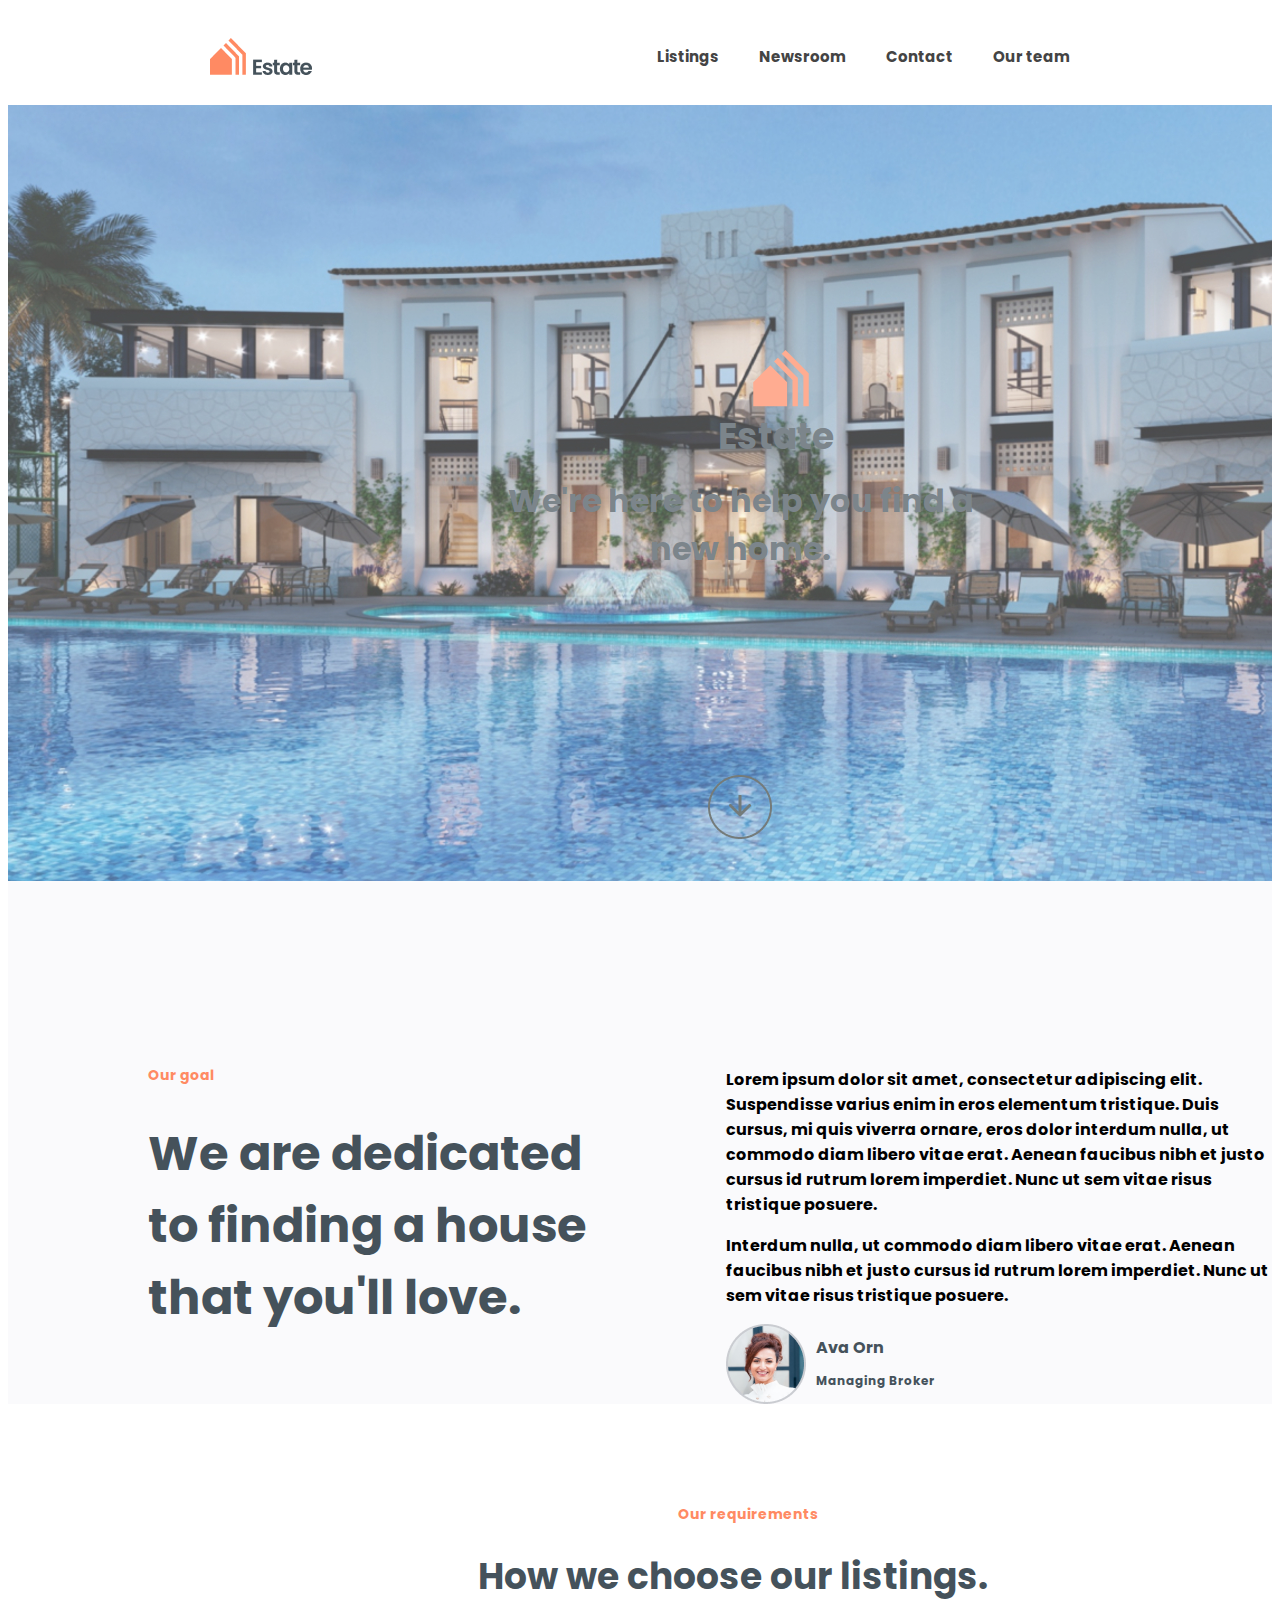
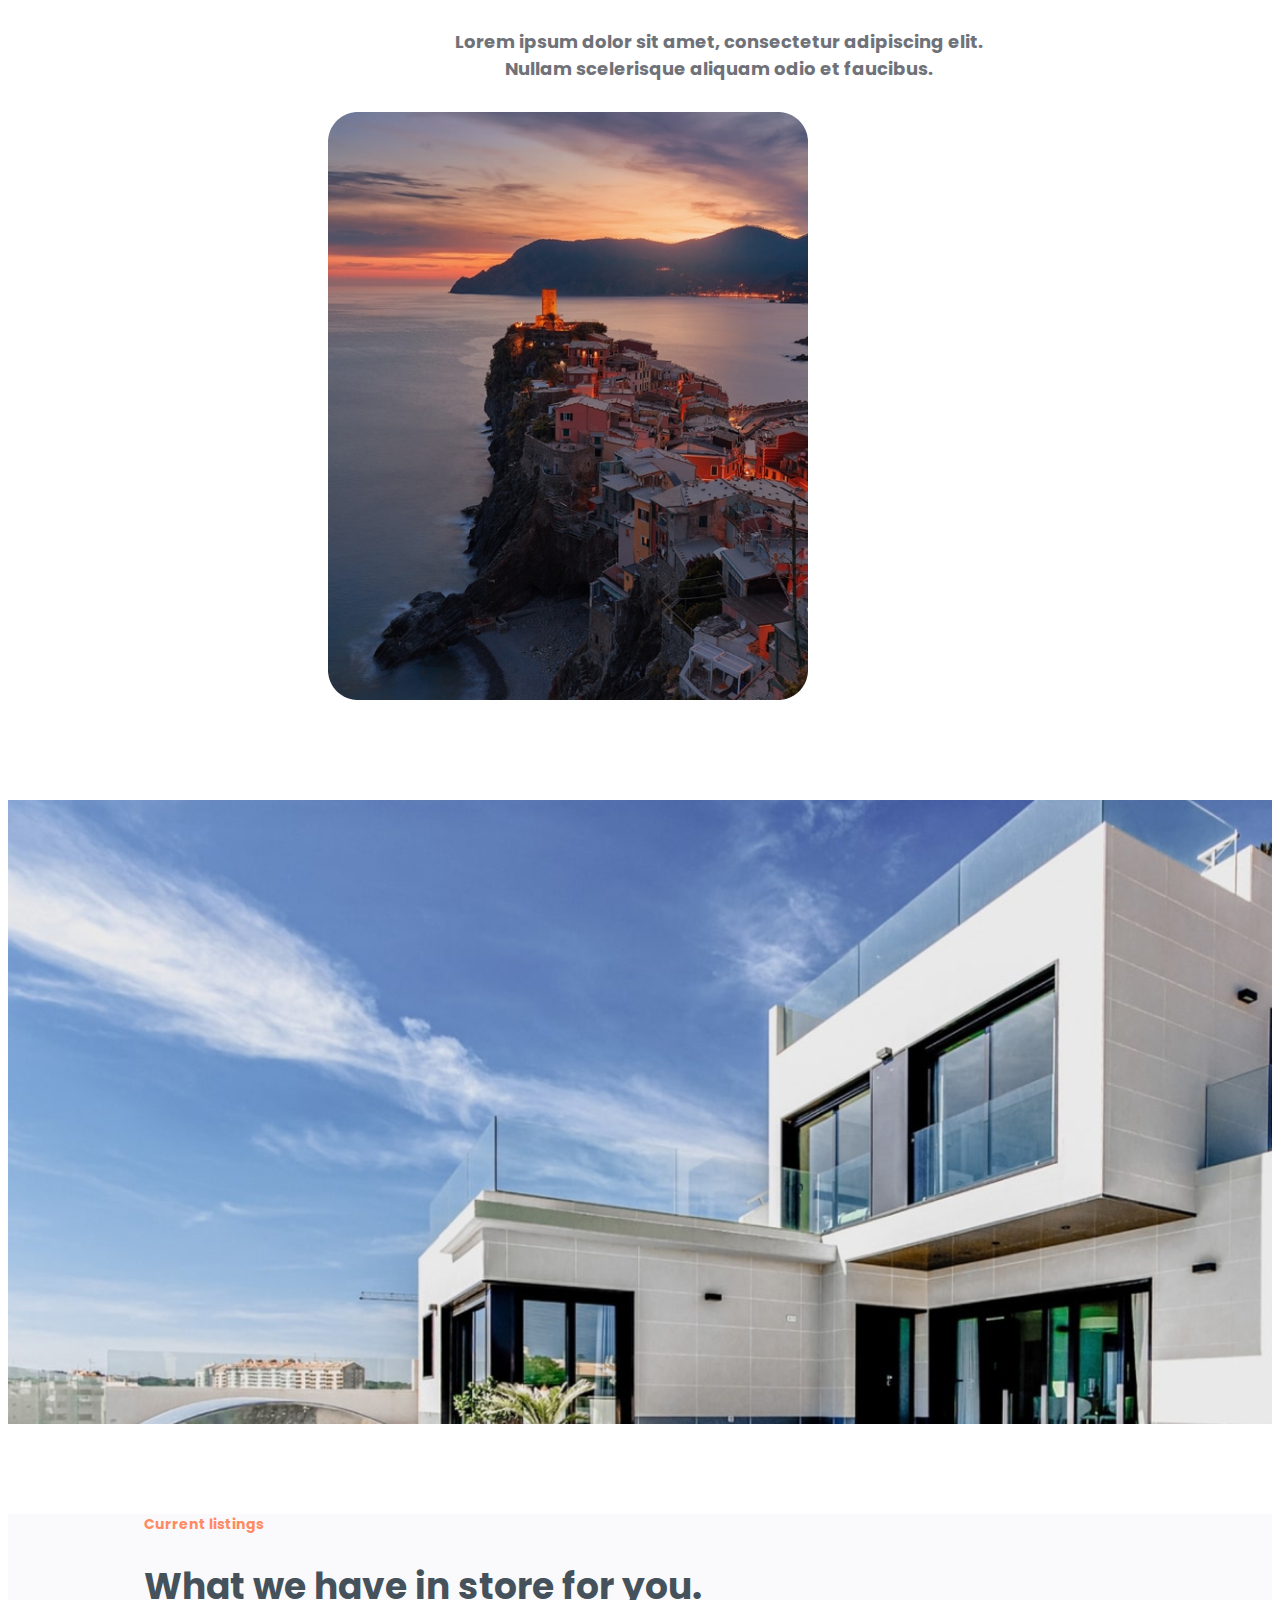
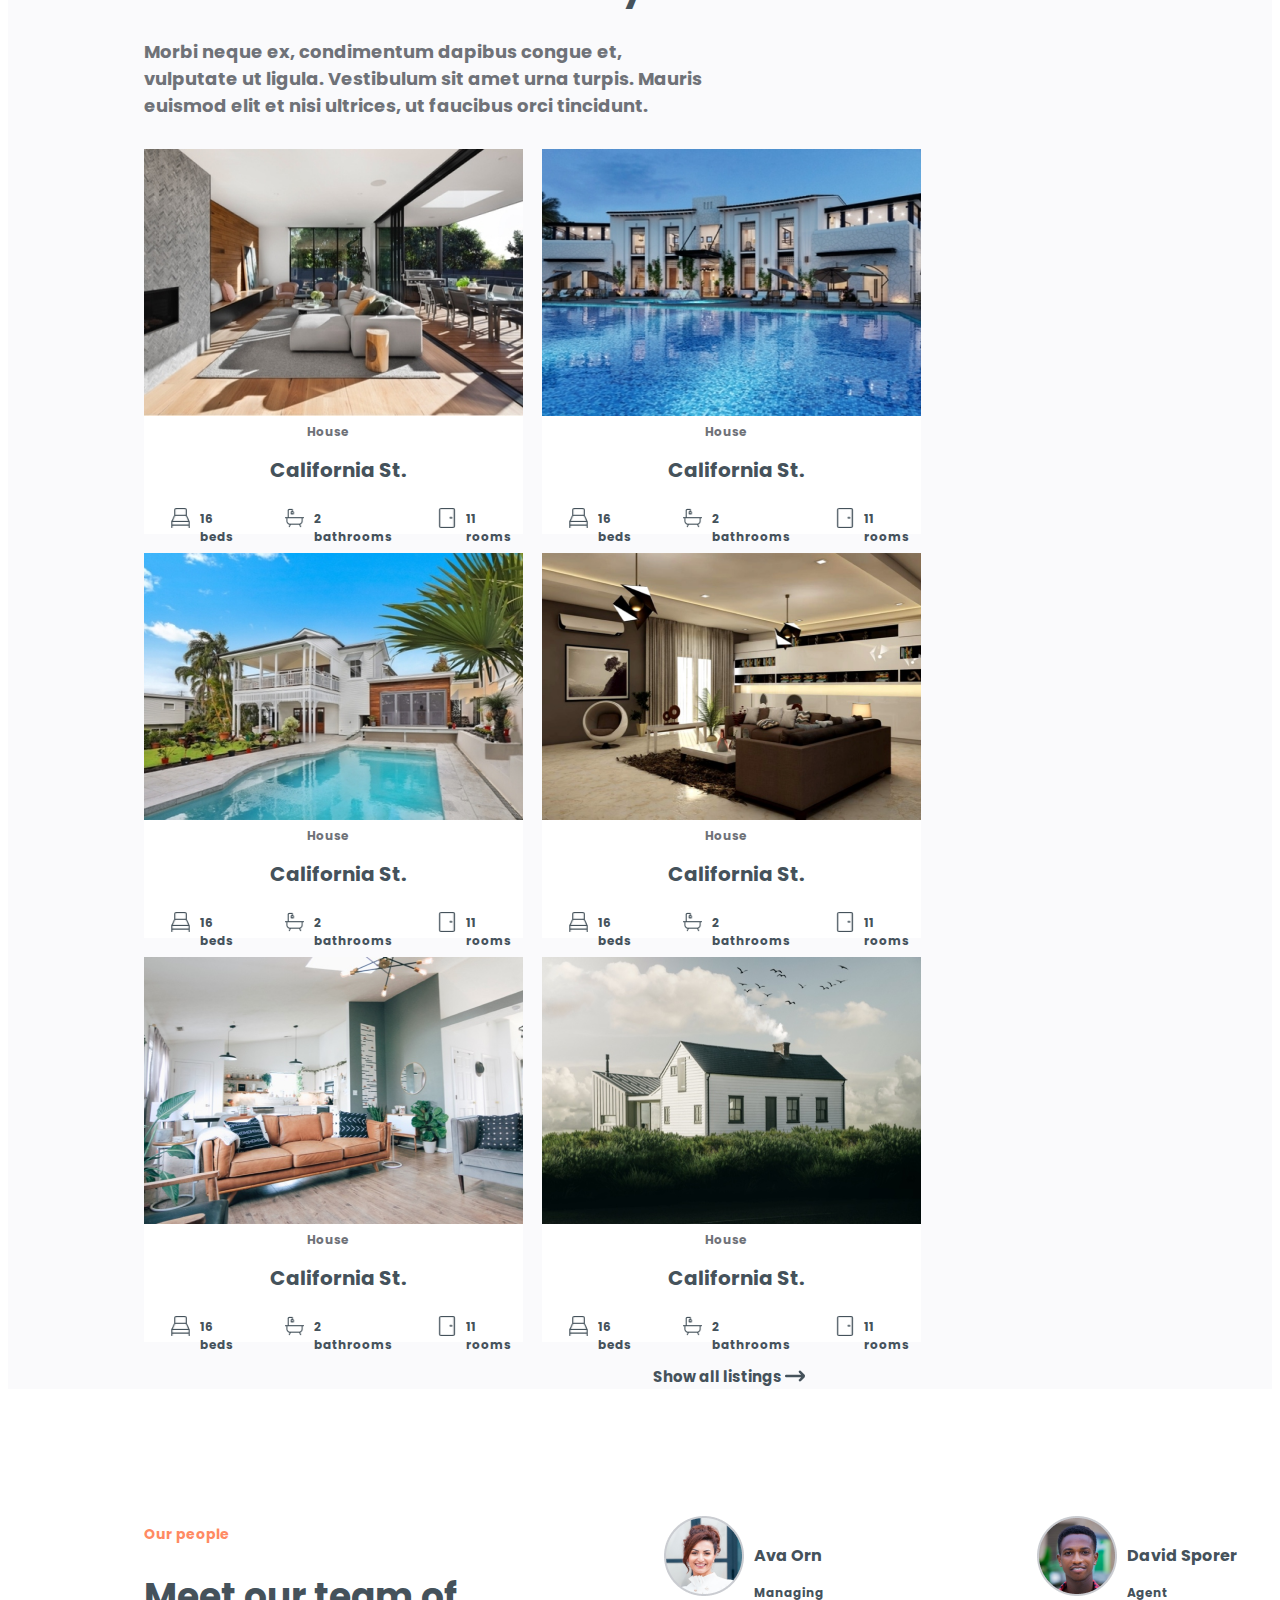
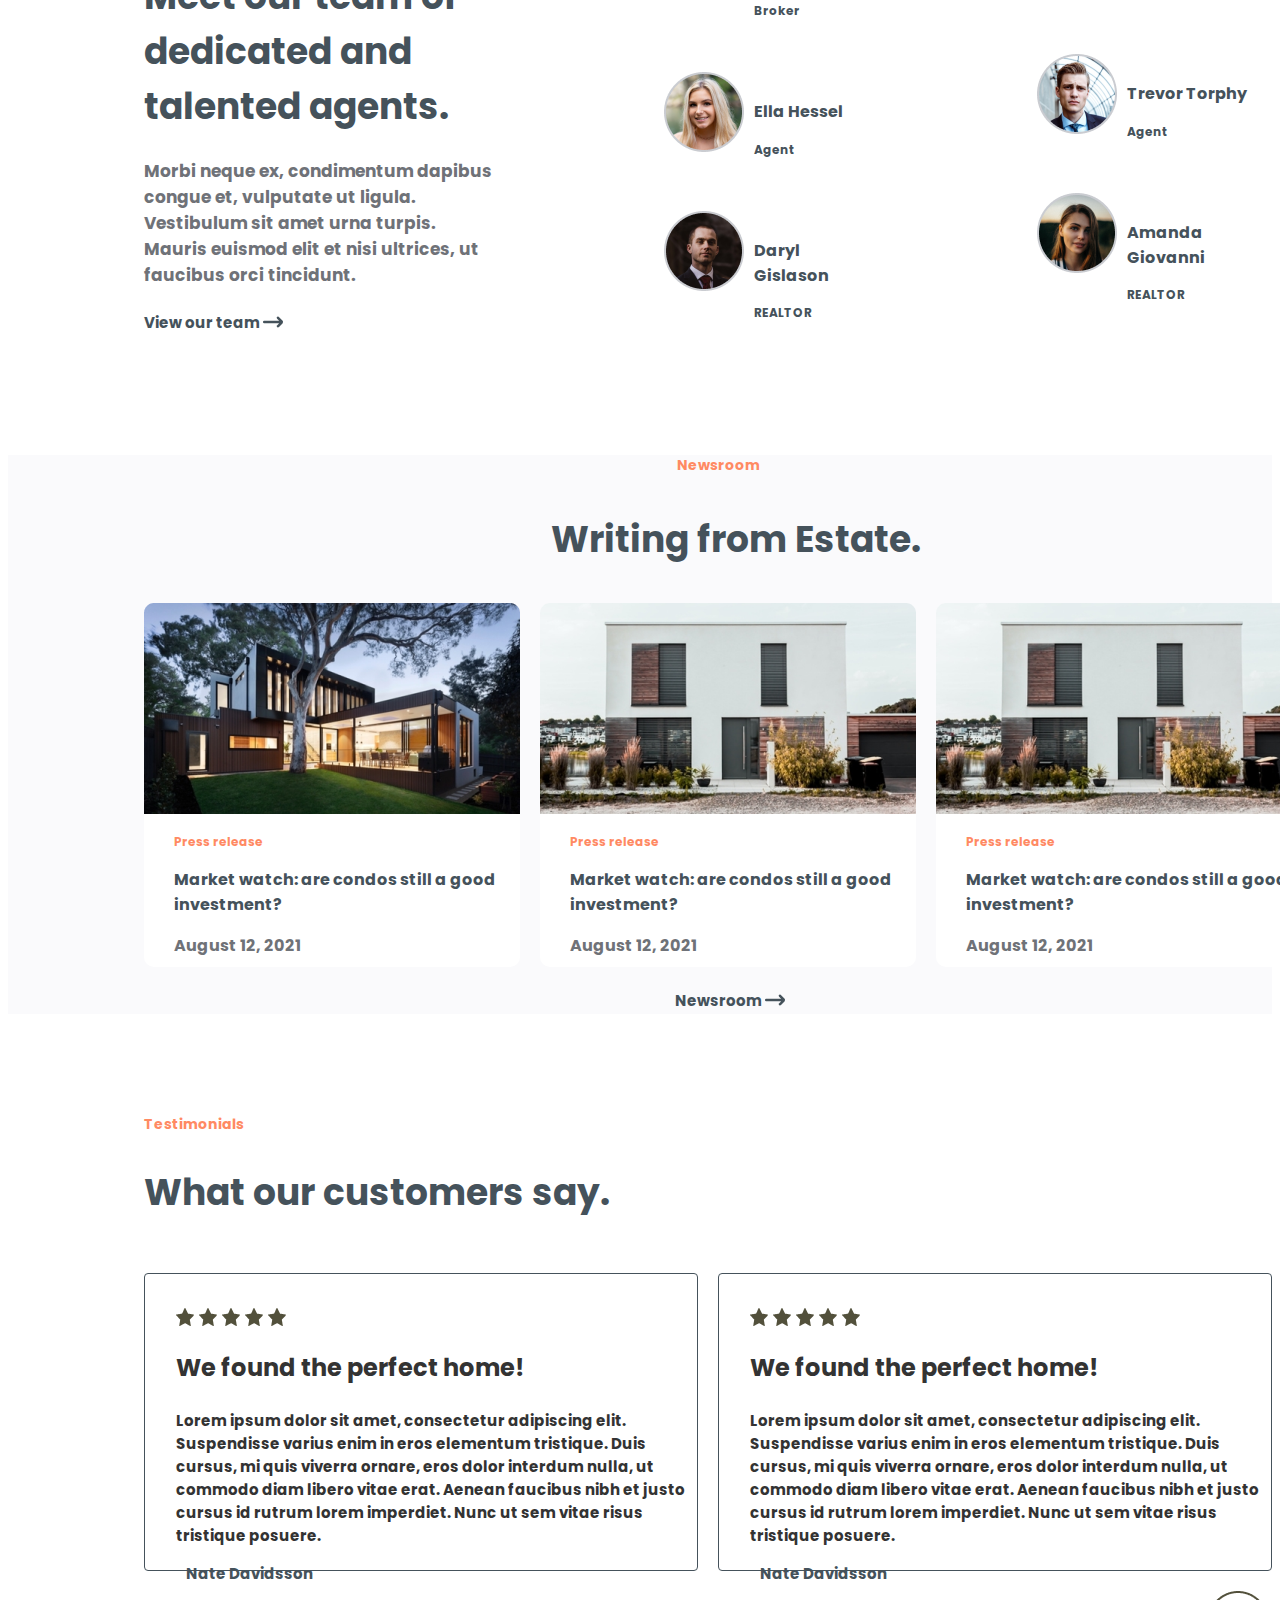
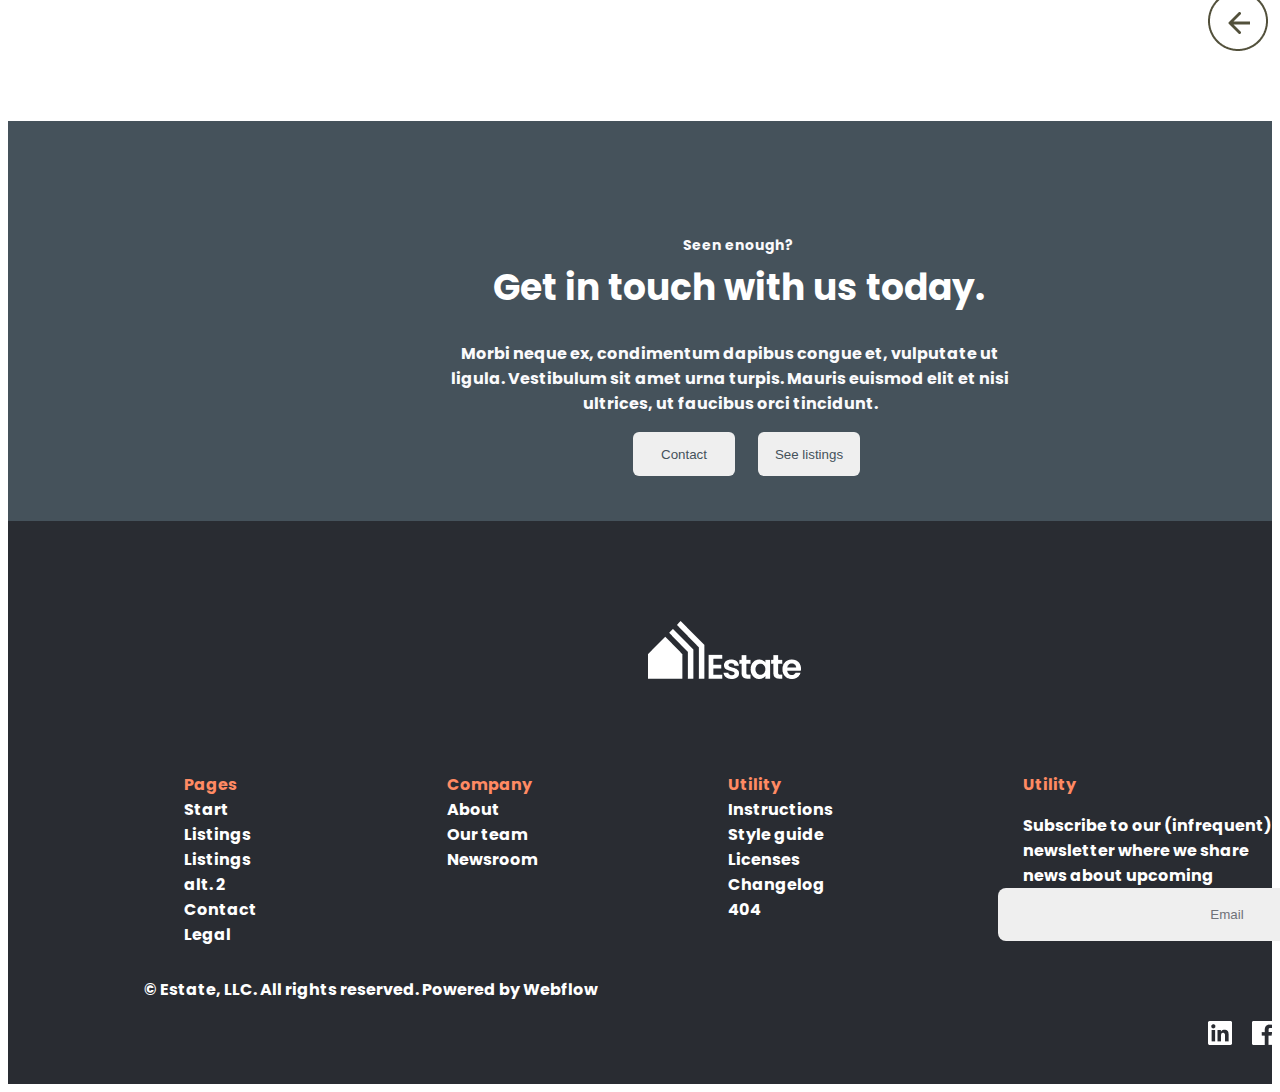
==== index.html @ 61a22b5e "two commit" ====
<!DOCTYPE html>
<html lang="en">
<head>
    <meta charset="UTF-8">
    <meta http-equiv="X-UA-Compatible" content="IE=edge">
    <meta name="viewport" content="width=device-width, initial-scale=1.0">
    <title>Document</title>
    <link rel="stylesheet" href="./style.css">
</head>
<body>
    <header class="header">
        <img src="./images/IMAGE (15).png" alt="" class="logo">
        <ul class="header__items">
            <li class="header__items_list"> <a href="#">Listings</a></li>
            <li class="header__items_list"> <a href="#">Newsroom</a></li>
            <li class="header__items_list"> <a href="#">Contact</a>
            <div class="drop">
                <ul>
                    <li> <a href="#">qalampir.uz</a></li>
                    <li> <a href="#">daryo.uz</a></li>
                    <li> <a href="#">kun.uz</a> </li>
                </ul>
            </div>
            </li>
            <li class="header__items_list"> <a href="#">Our team</a></li>
            
        </ul>

    </header>
    <nav class="nav">
        <img src="./images/Combined-Shape (16).png" alt="" class="nav__logo">
        <h1 class="nav__write">Estate</h1>
        <p class="nav__text">We're here to help you find a new home.</p>
        <div class="nav__rectangele">
            <img src="./images/Rectangle (6).png" alt="" class="recteng">
            <img src="./images/Arrow 3.png" alt="" class="arrow">
        </div>
    </nav>
    <section class="section">
        <div class="section__text">
            <div class="section__section__text_h1">
                <p>Our goal</p>
                <h1>We are dedicated to finding a house that you'll love.</h1>
            </div>
            <div class="section_section__section__text_paragrif">
                <p class="paragrif_one" >Lorem ipsum dolor sit amet, consectetur adipiscing elit. Suspendisse varius enim in eros elementum tristique. Duis cursus, mi quis viverra ornare, eros dolor interdum nulla, ut commodo diam libero vitae erat. Aenean faucibus nibh et justo cursus id rutrum lorem imperdiet. Nunc ut sem vitae risus tristique posuere.</p>

                <p class="paragrif_two">Interdum nulla, ut commodo diam libero vitae erat. Aenean faucibus nibh et justo cursus id rutrum lorem imperdiet. Nunc ut sem vitae risus tristique posuere.</p>
                <div class="section__text__image">
                    <img src="./images/IMAGE (16).png" alt="">
                    <div class="section__text__image_name">
                        <h1>Ava Orn</h1>
                        <p>Managing Broker</p>
                    </div>
                </div>
            </div>
        </div>
    </section>
    <div class="box">
        <p class="box__p_one">Our requirements</p>
        <h1 class="box__h1">How we choose our listings.</h1>
         <p class="box__p_two">Lorem ipsum dolor sit amet, consectetur adipiscing elit. Nullam scelerisque aliquam odio et faucibus.</p>
         <div class="box_images">
            <img src="./images/IMAGE (74).jpg" alt="">
            <div class="box__box__images_box">
                <div class="box__box__images__boxess">
                    <div class="boxes"><img src="./images/Combined-Shape (17).png" alt=""></div>
                  </div>
                  <div class="box__box__images_box"></div>
                  <div class="box__box__images_box"></div>
                  <div class="box__box__images_box"></div>

                
            </div>
         </div>
    </div>
    <div class="div"></div>
    <div class="div__section">
        <div class="div__section_text">
            <p class="text">Current listings</p>
        <h1>What we have in store for you.</h1>
        <p class="text_two" >Morbi neque ex, condimentum dapibus congue et, vulputate ut ligula. Vestibulum sit amet urna turpis. Mauris euismod elit et nisi ultrices, ut faucibus orci tincidunt.</p>
        
        </div>
        <div class="div__section_images">
          <div class="div__section__images_box">
            <img src="./images/IMAGE (17).png" alt="">
            <div class="div__section__images__box-p">House</div>
            <h1 class="div__section__images__box_h1">
                California St.
            </h1>
            <div class="div__section_shape">
                <img src="./images/Shape (4).png" alt="">
                <p> 16 beds</p>
                <img src="./images/Shape (5).png" alt="">
                <p> 2 bathrooms</p>
                <img src="./images/shape6.png" alt="">
                <p> 11 rooms </p>
            </div>
            <div class="div__section_shape">
                <img src="./images/Shape (4).png" alt="">
                <p> 16 beds</p>
                <img src="./images/Shape (5).png" alt="">
                <p> 2 bathrooms</p>
                <img src="./images/shape6.png" alt="">
                <p> 11 rooms </p>
            </div>
          </div>
          <div class="div__section__images_box">
            <img src="./images/IMAGE (18).png" alt="">
            <div class="div__section__images__box-p">House</div>
            <h1 class="div__section__images__box_h1">
                California St.
            </h1>
            <div class="div__section_shape">
                <img src="./images/Shape (4).png" alt="">
                <p> 16 beds</p>
                <img src="./images/Shape (5).png" alt="">
                <p> 2 bathrooms</p>
                <img src="./images/shape6.png" alt="">
                <p> 11 rooms </p>
            </div>
          </div>
          <div class="div__section__images_box">
            <img src="./images/IMAGE (19).png" alt="">
            <div class="div__section__images__box-p">House</div>
            <h1 class="div__section__images__box_h1">
                California St.
            </h1>
            <div class="div__section_shape">
                <img src="./images/Shape (4).png" alt="">
                <p> 16 beds</p>
                <img src="./images/Shape (5).png" alt="">
                <p> 2 bathrooms</p>
                <img src="./images/shape6.png" alt="">
                <p> 11 rooms </p>
            </div>
          </div>
          <div class="div__section__images_box">
            <img src="./images/IMAGE (20).png" alt="">
            <div class="div__section__images__box-p">House</div>
            <h1 class="div__section__images__box_h1">
                California St.
            </h1>
            <div class="div__section_shape">
                <img src="./images/Shape (4).png" alt="">
                <p> 16 beds</p>
                <img src="./images/Shape (5).png" alt="">
                <p> 2 bathrooms</p>
                <img src="./images/shape6.png" alt="">
                <p> 11 rooms </p>
            </div>
          </div>
          <div class="div__section__images_box">
            <img src="./images/IMAGE (21).png" alt="">
            <div class="div__section__images__box-p">House</div>
            <h1 class="div__section__images__box_h1">
                California St.
            </h1>
            <div class="div__section_shape">
                <img src="./images/Shape (4).png" alt="">
                <p> 16 beds</p>
                <img src="./images/Shape (5).png" alt="">
                <p> 2 bathrooms</p>
                <img src="./images/shape6.png" alt="">
                <p> 11 rooms </p>
            </div>
          </div>
          <div class="div__section__images_box">
            <img src="./images/IMAGE (22).png" alt="">
            <div class="div__section__images__box-p">House</div>
            <h1 class="div__section__images__box_h1">
                California St.
            </h1>
            <div class="div__section_shape">
                <img src="./images/Shape (4).png" alt="">
                <p> 16 beds</p>
                <img src="./images/Shape (5).png" alt="">
                <p> 2 bathrooms</p>
                <img src="./images/shape6.png" alt="">
                <p> 11 rooms </p>
            </div>
          </div>

        </div>
        <h4 class="div__section_link" > <a href="#">Show all listings <img src="./images/Path (1).png" alt=""> </a></h4>

    </div>
    <div class="div__section_two">
        <div class="div__section__two_text">
            <p class="div__section__one_paragrif">Our people</p>
            <h1 class="div__section_h1">Meet our team of dedicated and talented agents.</h1>
            <p class="div__section__two_paragrif">Morbi neque ex, condimentum dapibus congue et, vulputate ut ligula. Vestibulum sit amet urna turpis. Mauris euismod elit et nisi ultrices, ut faucibus orci tincidunt.</p>
            <h3 class="div__section__two_link"><a href="#">View our team <img src="./images/Path (1).png" alt=""> </a></h3>
            
        </div>
        <div class="div__section__two_pictures">
            <div class="div__section__two__pictures_imgg">
                <img src="./images/IMAGE (23).png" alt="">
                <div class="div__section__two__pictures__img_text">
                    <h5>Ava Orn</h5>
                <p>Managing Broker</p>
                </div>
            </div>
            <div class="div__section__two__pictures_img">
                <img src="./images/IMAGE (24).png" alt="">
                <div class="div__section__two__pictures__img_text">
                    <h5>Ella Hessel</h5>
                <p>Agent</p>
                </div>
            </div>
            <div class="div__section__two__pictures_img">
                <img src="./images/IMAGE (25).png" alt="">
                <div class="div__section__two__pictures__img_text">
                    <h5>Daryl Gislason</h5>
                <p>REALTOR</p>
                </div>
            </div>
        </div>
        <div class="div__section__thre_pictures">
            <div class="div__section__two__pictures_imgg">
                <img src="./images/IMAGE (26).png" alt="">
                <div class="div__section__two__pictures__img_text">
                    <h5>David Sporer</h5>
                <p>Agent</p>
                </div>
            </div>
            <div class="div__section__two__pictures_img">
                <img src="./images/IMAGE (27).png" alt="">
                <div class="div__section__two__pictures__img_text">
                    <h5>Trevor Torphy</h5>
                <p>Agent</p>
                </div>
            </div>
            <div class="div__section__two__pictures_img">
                <img src="./images/IMAGE (28).png" alt="">
                <div class="div__section__two__pictures__img_text">
                    <h5>Amanda Giovanni</h5>
                <p>REALTOR</p>
                </div>
            </div>
        </div>
    </div>
<div class="div__section_thre">
    <p class="div__section__thre_p">
        Newsroom
    </p>
    <h3 class="div__section__thre_h3">
        Writing from Estate.
    </h3>
    <div class="div__section__thre_images">
        <div class="div__section__thre__images_box">
            <img src="./images/IMAGE (29).png" alt="">
            <p class="div__section__thre__images_p_one">Press release</p>
            <p class="div__section__thre__images_p_two">Market watch: are condos still a good investment?</p>
            <p class="div__section__thre__images_p_thre">August 12, 2021</p>
        </div>
        <div class="div__section__thre__images_box">
            <img src="./images/IMAGE (30).png" alt="">
            <p class="div__section__thre__images_p_one">Press release</p>
            <p class="div__section__thre__images_p_two">Market watch: are condos still a good investment?</p>
            <p class="div__section__thre__images_p_thre">August 12, 2021</p>
        </div>
        <div class="div__section__thre__images_box">
            <img src="./images/IMAGE (30).png" alt="">
            <p class="div__section__thre__images_p_one">Press release</p>
            <p class="div__section__thre__images_p_two">Market watch: are condos still a good investment?</p>
            <p class="div__section__thre__images_p_thre">August 12, 2021</p>
        </div>
        

    </div>
    <h3 class="div__section__thre_link" > <a href="#">Newsroom <img src="./images/Path (1).png" alt=""></a></h3>
</div>
<div class="div__section_four">
    <div class="div__section__four_text">
        <p>Testimonials</p>
        <h2>What our customers say.</h2>
    </div>
    <div class="div__section__four_boxes">
        <div class="div__section__four__boxes_one">
            <div class="div__section__four_path">
                <img src="./images/Path (3).png" alt="">
                <img src="./images/Path (3).png" alt="">
                <img src="./images/Path (3).png" alt="">
                <img src="./images/Path (3).png" alt="">
                <img src="./images/Path (3).png" alt="">
                

            </div>
            <h3 >We found the perfect home!</h3>
            <p class="paragriff">Lorem ipsum dolor sit amet, consectetur adipiscing elit. Suspendisse varius enim in eros elementum tristique. Duis cursus, mi quis viverra ornare, eros dolor interdum nulla, ut commodo diam libero vitae erat. Aenean faucibus nibh et justo cursus id rutrum lorem imperdiet. Nunc ut sem vitae risus tristique posuere.</p>
            <p class="paragriff_two">Nate Davidsson</p>
        </div>
        <div class="div__section__four__boxes_two">
            <div class="div__section__four_path">
                <img src="./images/Path (3).png" alt="">
                <img src="./images/Path (3).png" alt="">
                <img src="./images/Path (3).png" alt="">
                <img src="./images/Path (3).png" alt="">
                <img src="./images/Path (3).png" alt="">
                

            </div>
            <h3 >We found the perfect home!</h3>
            <p class="paragriff">Lorem ipsum dolor sit amet, consectetur adipiscing elit. Suspendisse varius enim in eros elementum tristique. Duis cursus, mi quis viverra ornare, eros dolor interdum nulla, ut commodo diam libero vitae erat. Aenean faucibus nibh et justo cursus id rutrum lorem imperdiet. Nunc ut sem vitae risus tristique posuere.</p>
            <p class="paragriff_two">Nate Davidsson</p>
        </div>
        </div>
    </div>
    <div class="div__section__four_rectangale">
        <img class="one" src="./images/Rectangle (11).png" alt="">
        <img class="two"  src="./images/Arrow 2.png" alt="">
        <img class="thre" src="./images/Rectangle (11).png" alt="">
        <img src="./images/Arrow 1.png" alt="" class="four">
    </div>
</div>
<div class="div__section_five">
    <div class="div__section__five_text">
        <p class="div__section__five__text_p">Seen enough?</p>
        <h3 class="div__section__five__text_h3">Get in touch with us today.</h3>
        <p class="div__section__five__text_ptwo">Morbi neque ex, condimentum dapibus congue et, vulputate ut ligula. Vestibulum sit amet urna turpis. Mauris euismod elit et nisi ultrices, ut faucibus orci tincidunt.</p>
        <button class="div__section_five_one">Contact</button>
        <button class="div__section_five_two">See listings</button>
    </div>

</div>
<footer class="footer" >
    <div class="footer_logo">
        <img src="./images/Combined-Shape (19).png" alt="" class="footer__logo_one">
        <img src="./images/Combined-Shape (20).png" alt="" class="footer__logo_two">
    </div>
    <div class="footer__link">
        <ul class="footer__link_one">
            <li class="two"> <a href="#">Pages</a></li>
            <li><a href="#">Start</a></li>
            <li><a href="#">Listings</a></li>
            <li><a href="#">Listings alt. 2</a></li>
            <li><a href="#">Contact</a></li>
            <li><a href="#">Legal</a></li>
            
        </ul>
        <ul class="footer__link_one">
            <li class="two"> <a href="#">Company</a></li>
            <li><a href="#">About</a></li>
            <li><a href="#">Our team</a></li>
            <li><a href="#">Newsroom</a></li>
            
        </ul>
        <ul class="footer__link_one">
            <li class="two"> <a href="#">Utility</a></li>
            <li><a href="#">Instructions</a></li>
            <li><a href="#">Style guide</a></li>
            <li><a href="#">Licenses</a></li>
            <li><a href="#">Changelog</a></li>
            <li><a href="#">404</a></li>
            
        </ul>
        <ul class="footer__link_one">
            <li class="two"> <a href="#">Utility</a></li>
            <p>Subscribe to our (infrequent) newsletter where we share news about upcoming listings and projects.</p>

        </ul>
        
    </div>

    <p class="texts" >© Estate, LLC. All rights reserved. Powered by Webflow</p>
    <form>
        <button type="submit">Email</button>
    </form>
    <div class="footer_shape">
        <img src="./images/Shape (6).png" alt="">
        <img src="./images/Path (4).png" alt="">
        <img src="./images/Combined-Shape (22).png" alt="">
        <img src="./images/Path (5).png" alt="">
    </div>
</footer>
    
</body>
</html>
---- style.css ----
.header{
    background-color: #ffff;
    display: flex;
    justify-content: space-around;
    align-items: center;
    padding: 20px 50px;
    list-style: none;
}
@font-face {
    font-family: "poppins";
    src: url(./images/fonts/Poppins-Bold.ttf);
}
body{
    font-family: "poppins";
}
.header .header__logo{
    margin-left: 100px;
    color: #6E38F7;
    font-size: 24px;
}
.header .header__items{
    display: flex;
    gap: 40px;
    
    
}
.header .header__items .header__items_list{
    position: relative;
    list-style: none;
}
.header .header__items .header__items_list a{
    text-decoration: none;
    color: #444444;
    font-size: 15px;
}
.header .header__items .header__items_list a:hover {
   
    color: crimson;
}
.header .header__items .header__items_list .drop ul li{
    

    list-style: none;

}
.header .header__items .header__items_list .drop{
    background-color: black;
    position: absolute;
    padding: 25px 15px;
    transition: all 0.3s linear;
    display: none;
}
.header .header__items .header__items_list.header__items_list::hover  .header__items_list .drop{
    display: block;
}
.nav{
    position: relative;
    height: 776px;
    width: 100%;
    background-image: url(./images/61127627883dbb0802b613e3_Hero\ Background\ 1\ \(1\).jpg);
    color: #FAFAFC;
    opacity: 70%;
}
.nav__logo{
    position: absolute;
    top: 245px;
    left: 745px;
    color: #FF8A63;
}
.nav__write{
    position: absolute;
    top: 280px;
    left: 710px;
    color: #45525B;
    font-size: 36px; 
}
.nav__text{
    width: 525px;
    height: 90px;
    font-size: 32px;
    color: #45525B;
    text-align: center;
    position: absolute;
    top: 340px ;
    left: 470px;

}
.nav__rectangele{
    position: absolute;
    top: 670px;
    left: 700px;
}
.nav__rectangele .arrow{
    position: absolute;
    top: 20px;
    left: 20px;
  
 
}
.section{
    background-color: #FAFAFC;
}
.section .section__text{
    display: flex;
    gap: 100px;
}
.section .section__text .section__section__text_h1{
    width: 491px;
    height: 159px;
    margin-top: 170px ;
    margin-left: 140px ;
}
.section .section__text .section__section__text_h1 h1{
    font-size: 48px;
    color:#45525B;
}
.section .section__text .section__section__text_h1 p{
    color: #FF8A63;
    font-size: 14px;
    margin-top: ;
    margin-left: ;
}
.section .section__text .section_section__section__text_paragrif{
    width: 561px;
    margin-top: 170px;
}

.section__text__image{
    display: flex;
    gap: 10px;
}
.section__text__image img{
    width: 80px;
    height: 80px;
}
.section__text__image_name h1{
    font-size: 16px;
    color: #45525B;

}
.section__text__image_name p{
    color:#45525B;
    font-size: 12px;
}
.box{
    margin-top: 100px;
}
.box .box__p_one{
    margin-left: 670px;
    color: #FF8A63;
    font-size: 14px;
}
.box .box__h1{
    margin-left: 470px ;
    color: #45525B ;
    font-size: 36px;
}
.box .box__p_two{
    margin-left: 430px ;
    color:#6F7278 ;
    font-size: 18px;
    width: 561px ;
    text-align: center;
}
.box .box_images_box{
    display: flex;
    gap: 30px;

}
.box .box_images{
    display: flex;
    margin-top: 30px;
    margin-left: 320px;
}
.boxes img{
    width: 28ppx;
    height: 28px;
    
}
.boxes{
    margin: 70px;
    width: 48px;
    height: 48px;
    color:black;
}
.div{
    margin-top: 100px;
    width: 100%;
    background-image: url(./images/IMAGE\ \(76\)\ \(1\).jpg);
    height: 624px;
}
.div__section{
    margin-top: 90px;
    background-color: #FAFAFC;
}
.div__section_text{
    width: 574px;
    margin-left: 136px;
}
 .div__section_text .text{
    color:#FF8A63 ;
    font-size: 14px;
 }   
 .div__section_text h1{
    color: #45525B;
    font-size: 36px;
 }
 .div__section .text_two{
    color: #6F7278;
    font-size: 18px;
 }
 .div__section__images_box{
    width:379px;
    height: 385px;
    background-color: #ffff;
 }
 .div__section_images{
    margin-top: 30px;
    margin-left: 136px;
    display: flex;
    gap: 19px;
    flex-wrap: wrap;
 }
 .div__section__images__box-p{
    margin-left: 163px;
    font-size: 12px;
    color: #6F7278;
 }
 .div__section__images__box_h1{
    font-size: 20px;
    color: #45525B;
    margin-left: 126px;
 }
 .div__section_shape{
    gap: 10px;
    display: flex;
    color: #45525B;
    font-size: 12px;
 }
 .div__section_shape img{
    margin-left: 27px;
    margin-top: 10px;
    width: 19px;
    height: 20px;
 }
 .div__section_link a{
    margin-top: 26px ;
    margin-left: 645px ;
    font-size: 15px;
    text-decoration: none;
    color: #45525B;
 }
 .div__section__two_text{
    width: 368px;
    margin-top: 100px;
    margin-left: 136px;
 }
 .div__section__one_paragrif{
    font-size: 14px;
    color: #FF8A63;
 }
 .div__section_h1{
    font-size: 36px;
    color: #45525B;
 }
 .div__section__two_paragrif{
    font-size: 17px;
    color: #6F7278;
 }
 .div__section__two_link a{
    font-size: 15px ;
    color: #45525B;
    text-decoration: none;
 }
 .div__section_two{
    
    display: flex;
    gap: 170px;
 }
 .div__section__two__pictures_img{
    display: flex;
 }
 .div__section__two__pictures_imgg{
    margin-top: 106px;
    display: flex;

 }
 .div__section__two__pictures_imgg img{
    width: 80px;
    height: 80px;
 }
 .div__section__two__pictures_img img{
    width: 80px;
    height: 80px;
 }

 .div__section__two__pictures_img{
    margin-top: 40px;
 }
 .div__section__two__pictures__img_text h5{
    font-size: 16px ;
    color:#45525B ;

 }
 .div__section__two__pictures__img_text p{
    font-size: 12px ;
    color: #45525B;
    margin-top: -10px;
 }
 .div__section__two__pictures__img_text{
    margin-left: 10px;

 }
 .div__section_thre{
    background-color: #FAFAFC;
 }
 .div__section__thre_p{
    color: #FF8A63;
    font-size: 14px;
    margin-top: 100px ;
    margin-left: 669px ;
 }
 .div__section__thre_h3{
    font-size: 36px ;
    margin-left: 543px ;
    color: #45525B;
 }
 .div__section__thre_images{
    margin-left: 136px;
    display: flex;
    gap: 20px;
 }
 .div__section__thre__images_box{
    border-radius: 10px;
    width: 376px;
    height: 364px;
    background-color: #ffff;
 }
 .div__section__thre__images_p_one{
color: #FF8A63;
font-size: 12px;
margin-left: 30px ;
 }
 .div__section__thre__images_p_two{
    color: #45525B;
    font-size: 16px;
    margin-left: 30px;
     }
     .div__section__thre__images_p_thre{
        color: #6F7278;
        font-size: 16px;
        margin-left: 30px ;
         }
.div__section__thre_link a{
    text-decoration: none;
    color: #45525B;
    font-size: 15px;
    margin-top: 20px ;
    margin-left: 667px;
}
.div__section__four_text{
    margin-top: 100px;
    margin-left: 136px;
}
.div__section__four_text p{
    font-size: 14px ;
    color: #FF8A63;
}
.div__section__four_text h2{
    font-size: 36px;
    color: #45525B;
}
.div__section__four_boxes{
    display: flex;
    gap: 20px;
}
.div__section__four__boxes_one{
    margin-left: 136px;
    margin-top: 23px;
    border: 1px solid #45525B;
    width: 584px ;
    height: 296px ;
    border-radius: 4px;
}
.div__section__four__boxes_two{
    margin-top: 23px;
    border: 1px solid #45525B;
    width: 584px ;
    height: 296px ;
    border-radius: 4px;
}
 .div__section__four_path{
    display: flex;
    gap: 5px;
    margin-top: 34px;
    margin-left: 31px;
 }
 .div__section__four__boxes_one h3{
    color: #333333;
    font-size: 24px;
    margin-left: 31px;

 }
 .div__section__four__boxes_one .paragriff{
    font-size: 15px;
    color: #333333;
    margin-left: 31px;
 }
 .div__section__four__boxes_one .paragriff_two{
    font-size: 15px;
    margin-top: 10px;
    margin-left: 41px;
    color: #45525B;
 }
 .div__section__four__boxes_two h3{
    color: #333333;
    font-size: 24px;
    margin-left: 31px;

 }
 .div__section__four__boxes_two .paragriff{
    font-size: 15px;
    color: #333333;
    margin-left: 31px;
 }
 .div__section__four__boxes_two .paragriff_two{
    font-size: 15px;
    margin-top: 10px;
    margin-left: 41px;
    color: #45525B;
 }
 .div__section__four_rectangale{
    margin-top: 20px;
    margin-left: 1200px;
    position: relative;
    display: flex;
    gap: 20px;
 }
 .div__section__four_rectangale .two{
    position: absolute;
    top: 20px;
    left: 20px;
 }
 .div__section__four_rectangale .four{
    position: absolute;
    top: 20px;
    left: 100px;
 }
 .div__section_five{
    margin-top: 70px;
    width: 100%;
    height: 400px;
    background-color: #45525B ;
    position: relative;
 }.footer{
    width: 100%;
    height: 563px;
    background-color: #292C32;
    position: relative;
 }
 .div__section__five_text{
    position: absolute;
    top: 100px ;
    left: 435px;
 }
 .div__section__five__text_p{
    margin-left: 240px;
    color: #FAFAFC;
    font-size: 14px;
 }
 .div__section__five__text_h3{
    margin-top: -10px;
    margin-left: 50px;
    font-size: 36px;
    color: #ffff;
 }
 .div__section__five__text_ptwo{
    margin-top: -10px;
    width: 574px ;
    text-align: center;
    color: #FAFAFC ;

 }
 .div__section_five_one{
    width: 102px;
    height: 44px;
    color: #45525B;
    cursor: pointer;
    border-radius: 6px;
    border: none;
    margin-left: 190px;
 }
 .div__section_five_two{
    width: 102px;
    height: 44px;
    color: #45525B;
    cursor: pointer;
    border-radius: 6px;
    border: none;
    margin-left: 20px;
 }
 .footer_logo{
    position: absolute;
    top: 100px;
    left: 640px;
 }
 .footer__link{
    display: flex;
    gap: 150px;
    position: absolute;
    top: 235px ;
    left: 136px ;
 }
 .footer__link_one .two{
    list-style: none;
 }
 .footer__link_one .two a{
    text-decoration: none;
    color: #FF8A63;
 }
 .footer__link_one li{
    list-style: none;
 }
 .footer__link_one li a{
    text-decoration: none;
    color: #FFFFFF;
 }
 .footer__link_one p{
    color: #FFFFFF;
 }.footer .texts{
    position: absolute;
    color: #ffffff;
    top: 440px ;
    left: 136px;
}
.footer form button{
    padding: 14px 36px;
    position: absolute;
    top: 367px;
    left: 990px;
    width: 458px ;
    height: 53px ;
    border-radius: 8px;
    border: none;
    cursor: pointer;
    color: #6F7278;

}
.footer_shape{
    display: flex;
    gap: 20px;
    position: absolute;
    top: 500px ;
    left: 1200px ;
}
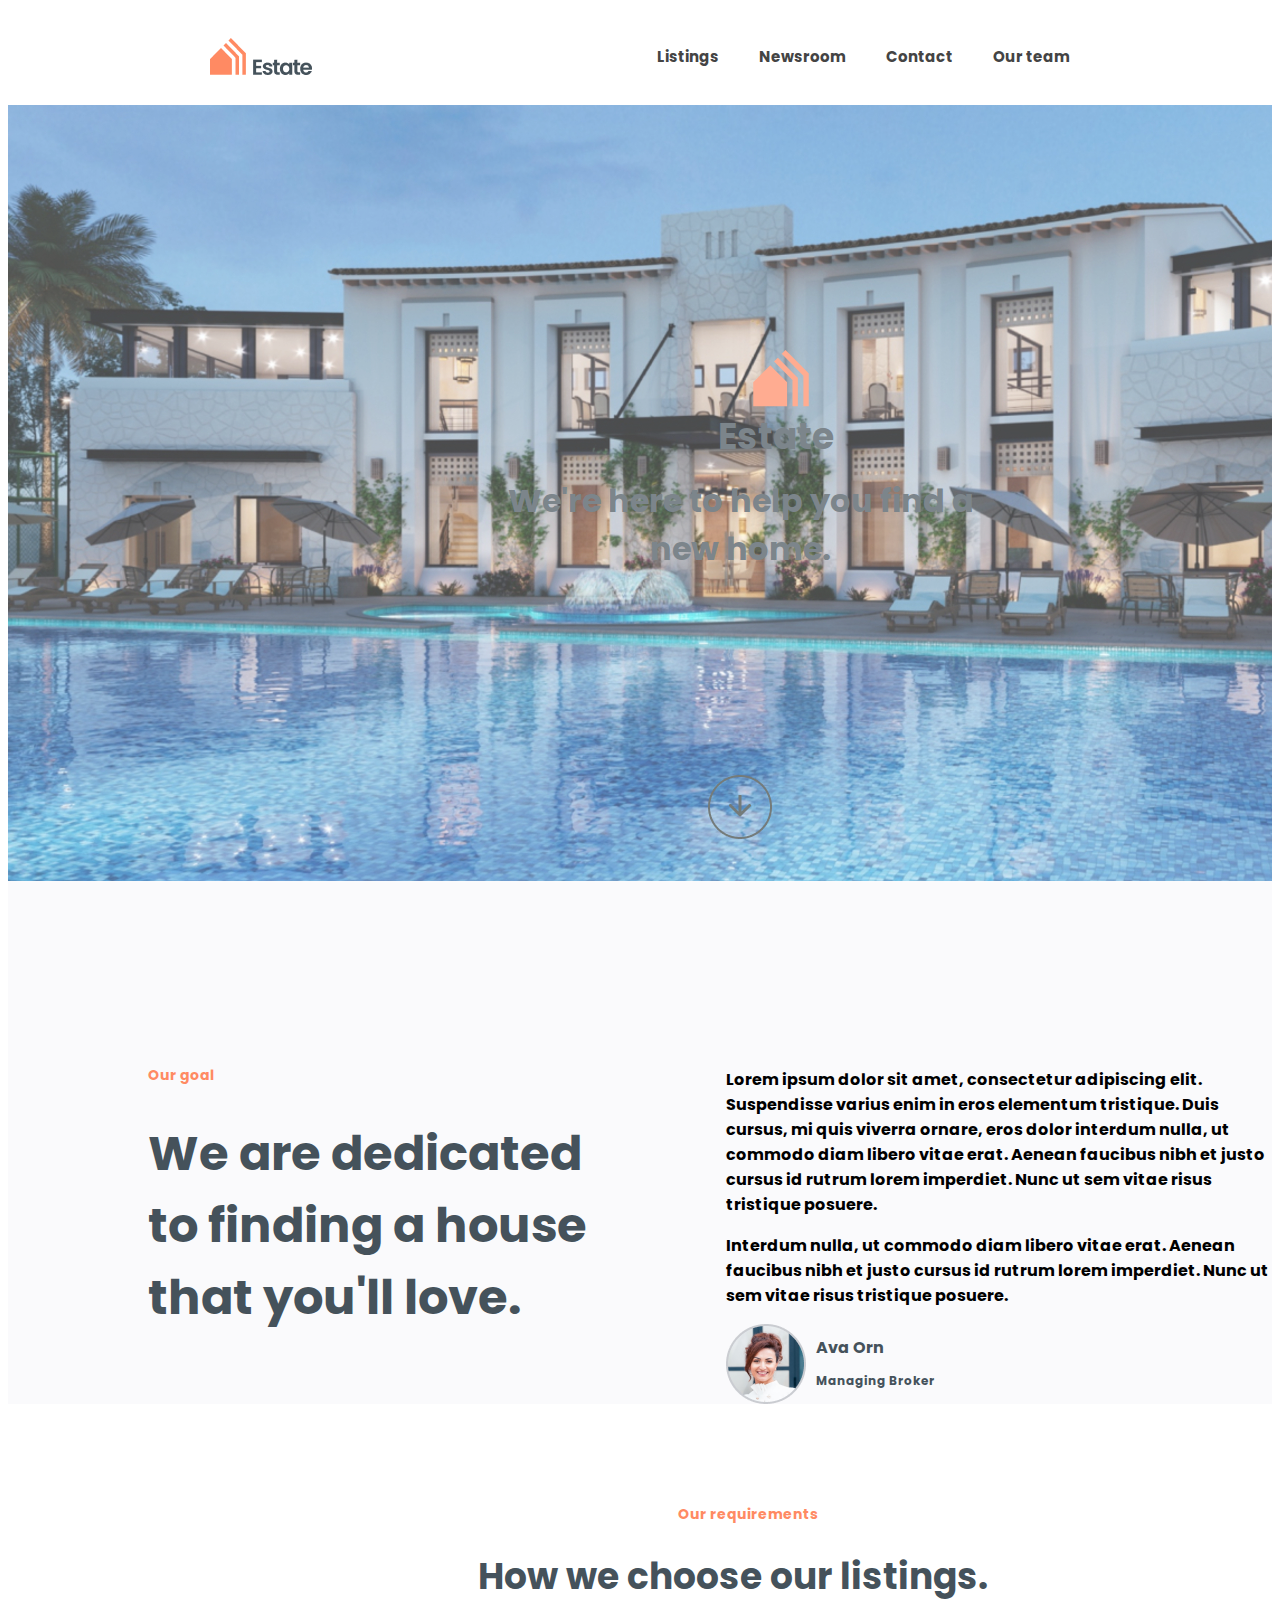
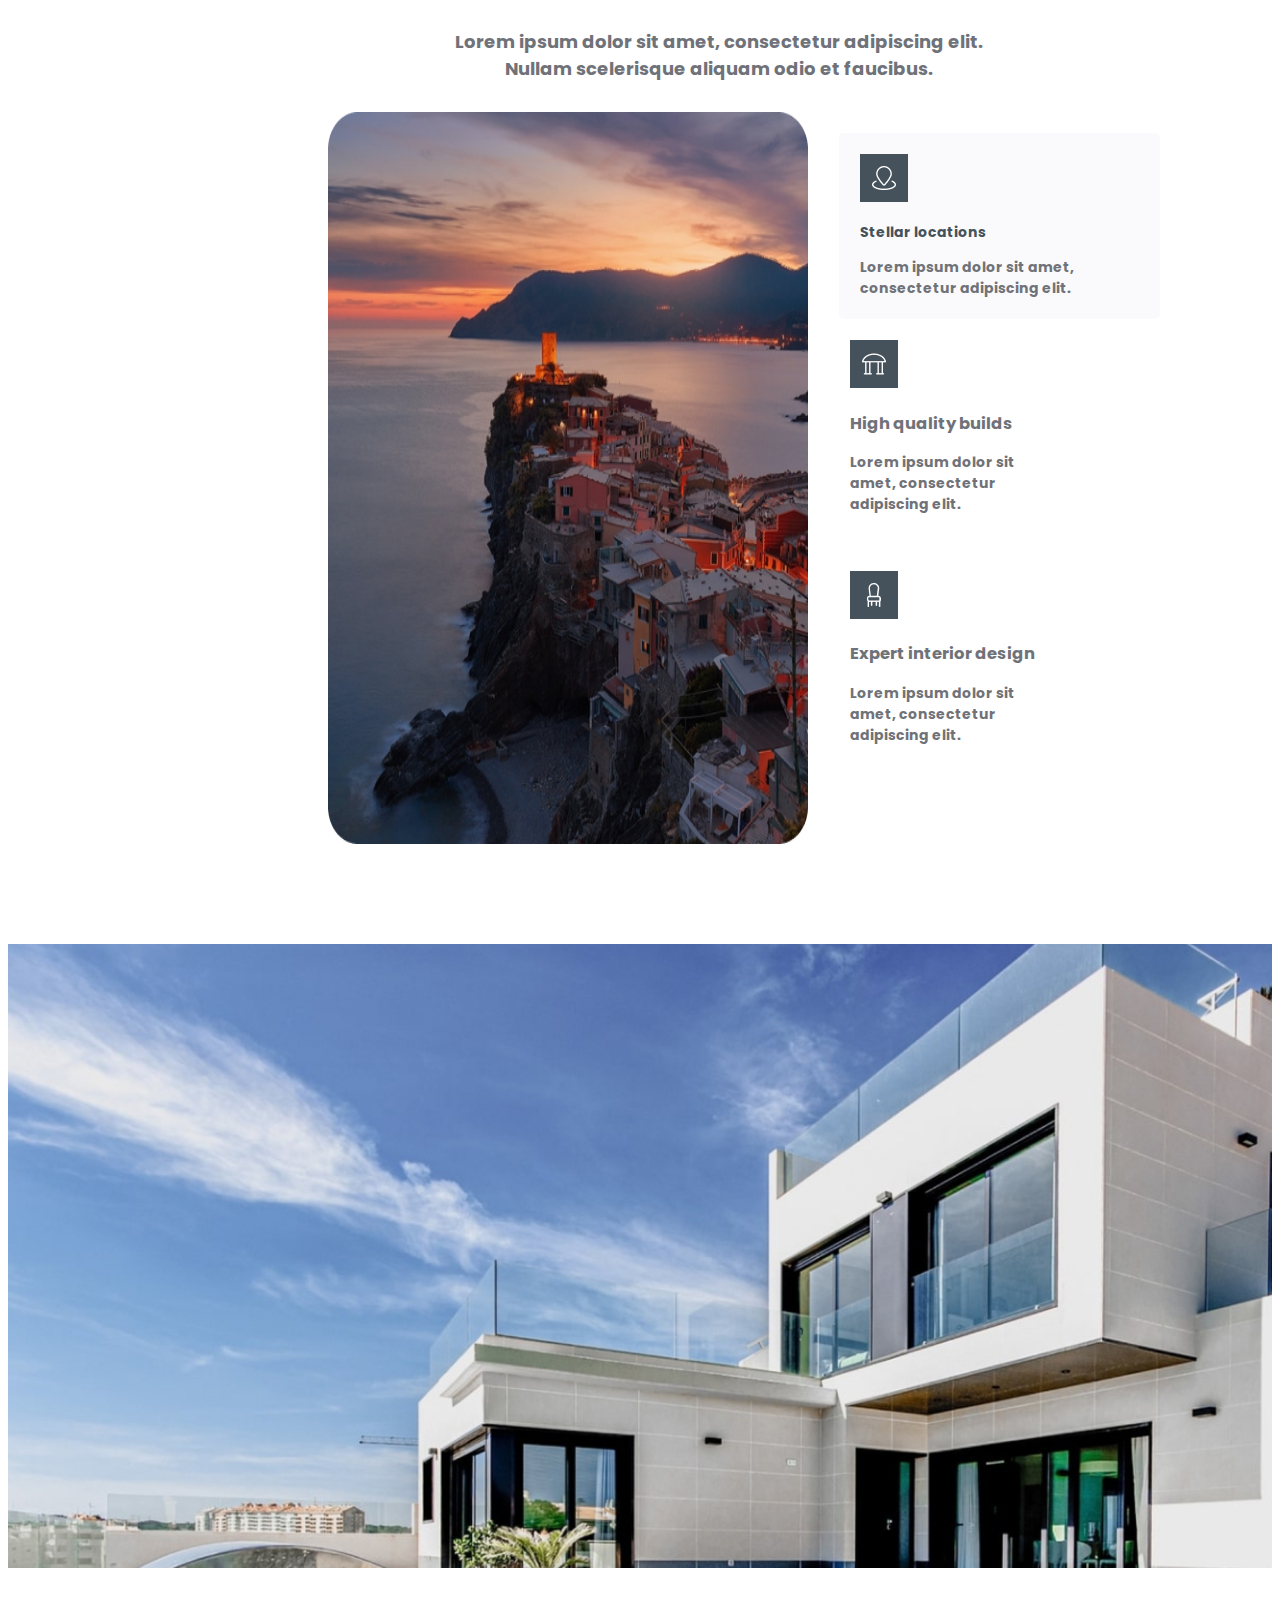
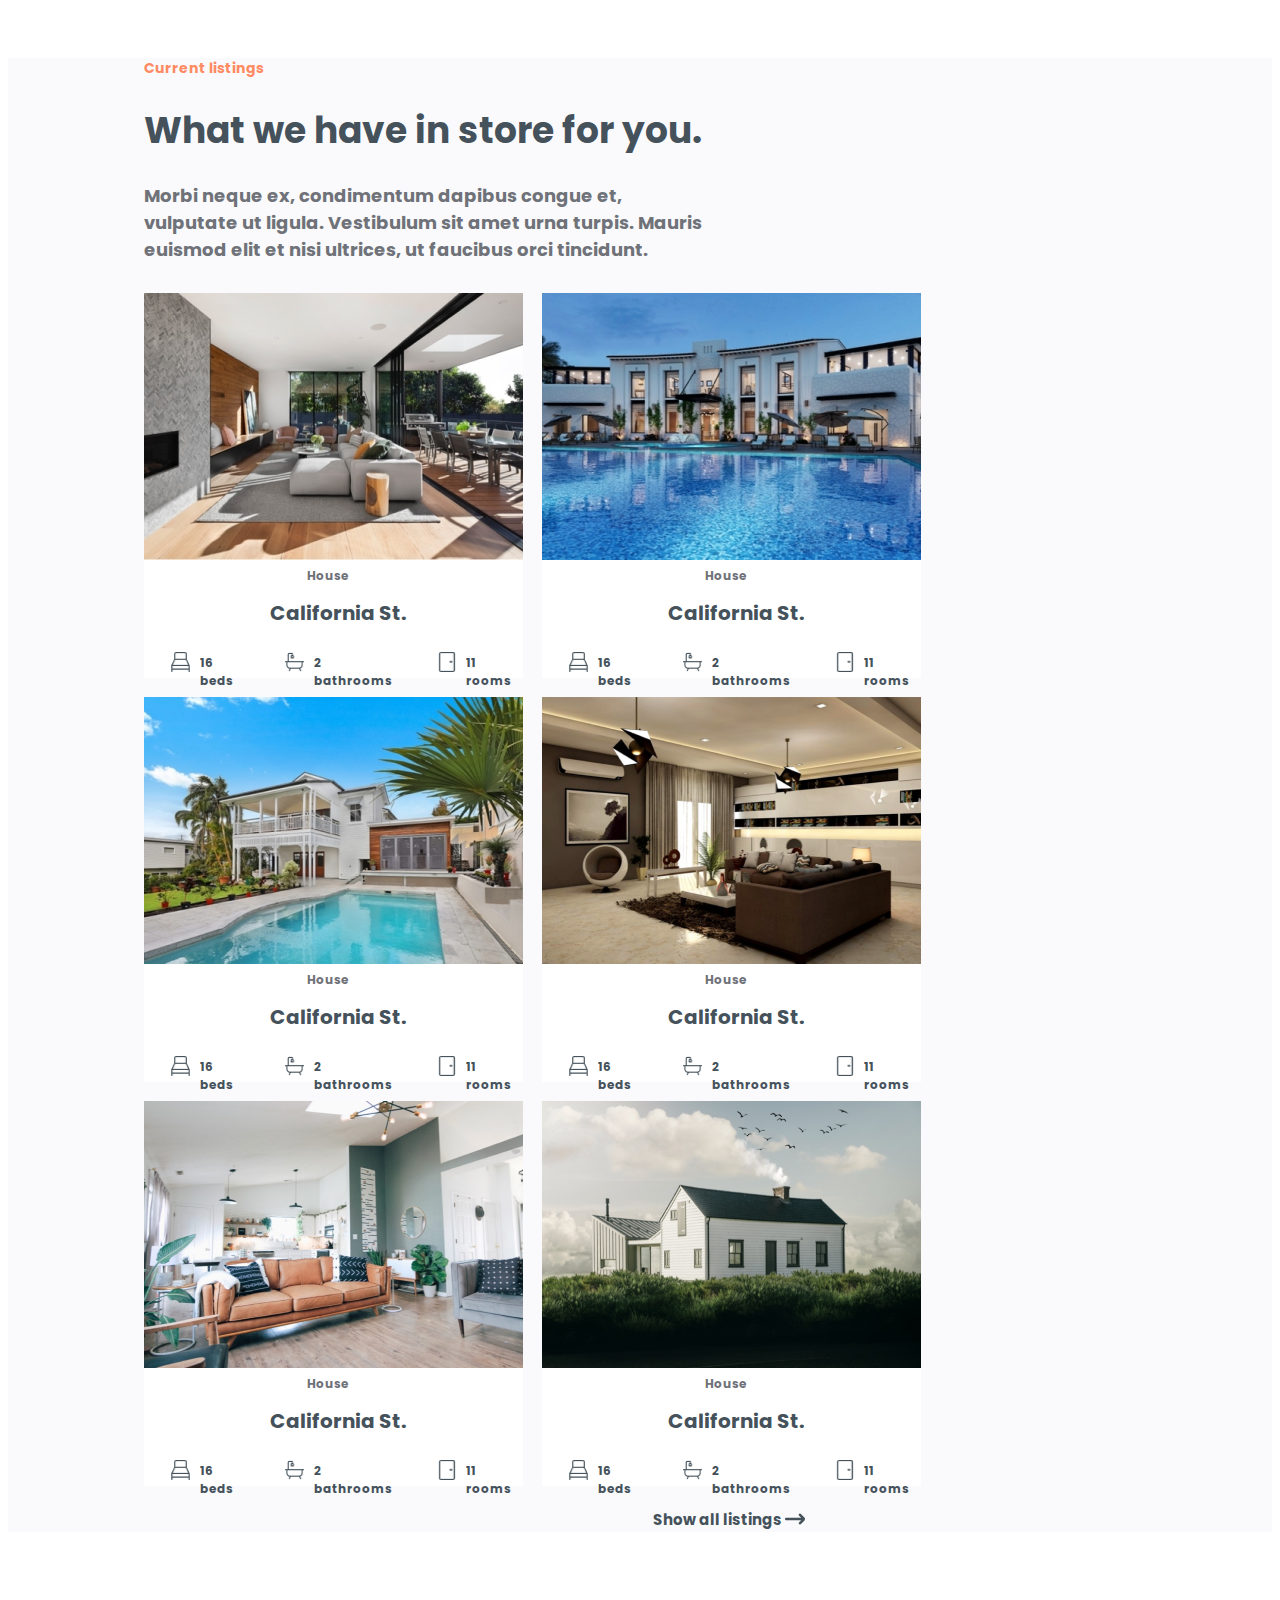
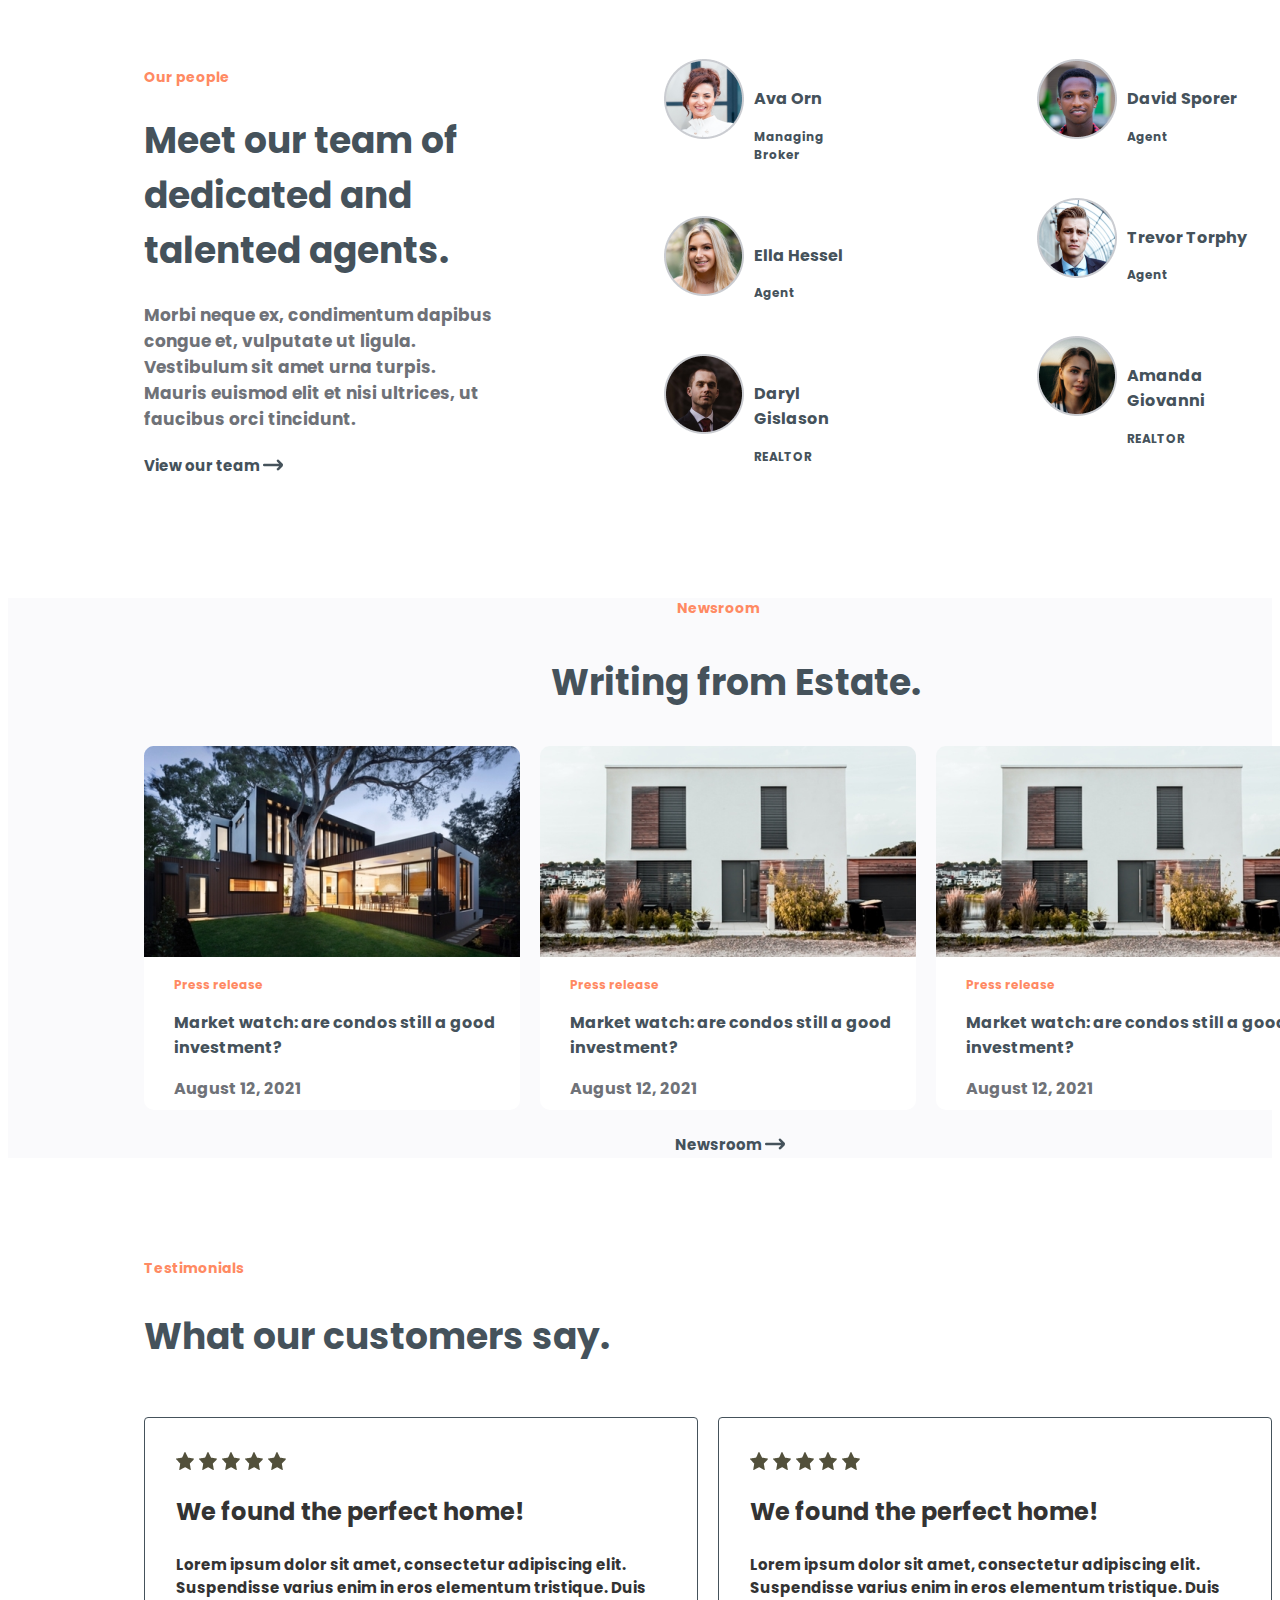
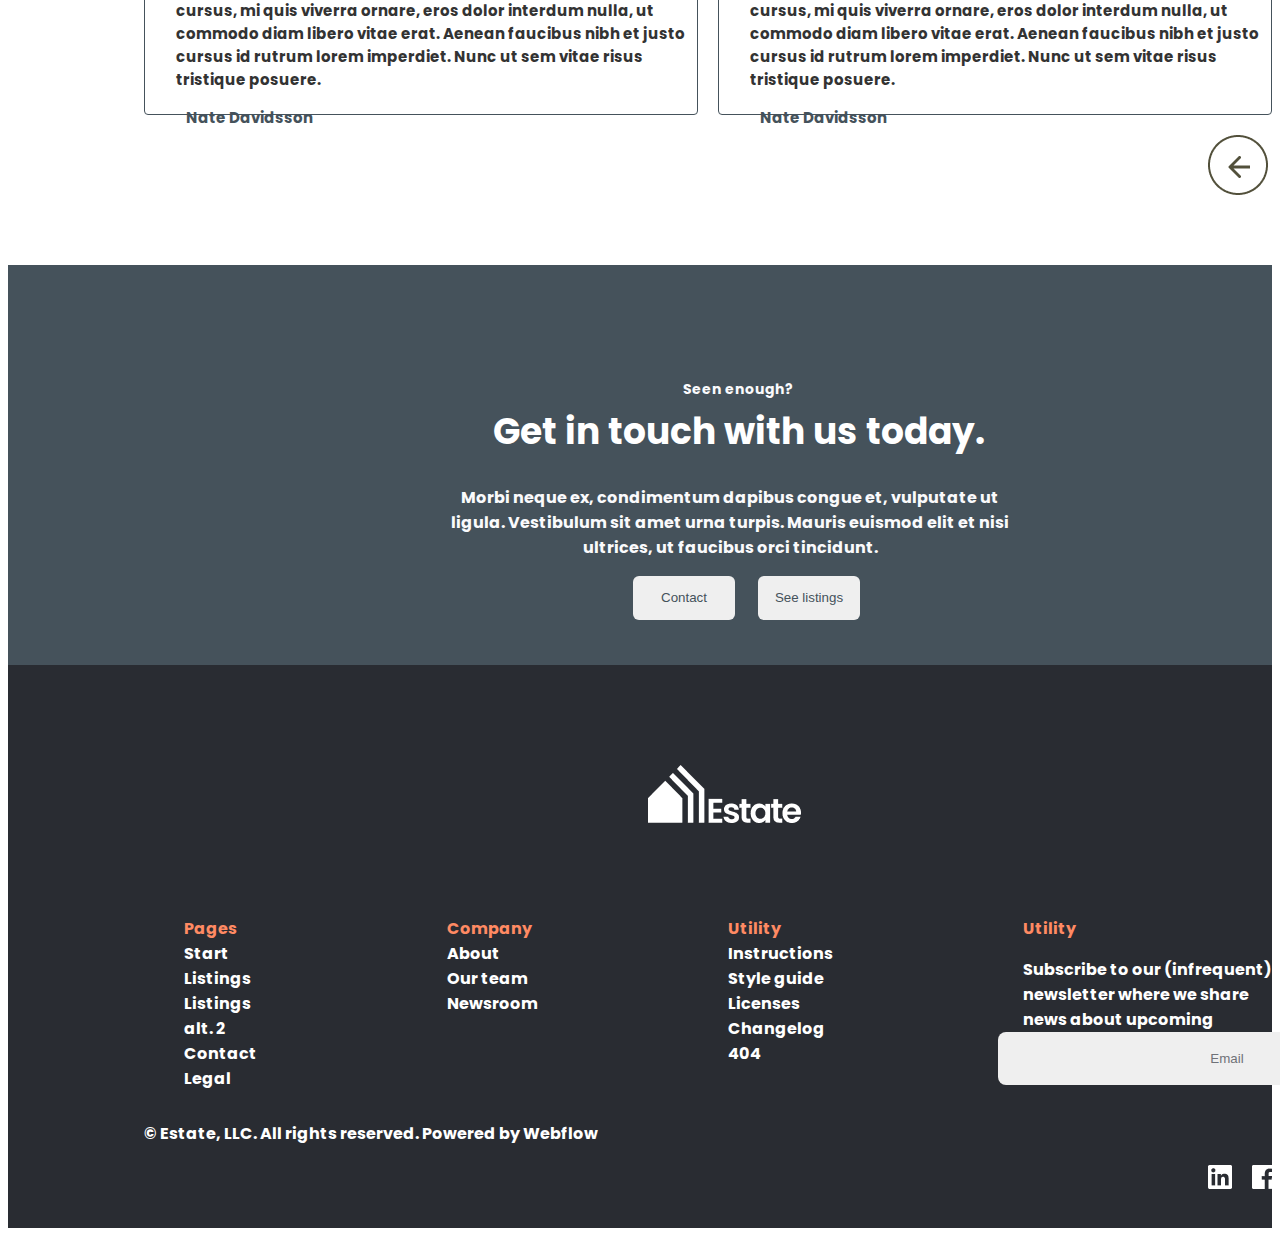
==== commit 1699e337: "four commit" ====
--- a/index.html
+++ b/index.html
@@ -64,10 +64,20 @@
             <img src="./images/IMAGE (74).jpg" alt="">
             <div class="box__box__images_box">
                 <div class="box__box__images__boxess">
-                    <div class="boxes"><img src="./images/Combined-Shape (17).png" alt=""></div>
+                <img src="./images/Frame (5).png" alt="">
+                <h3>Stellar locations</h3>
+                <p>Lorem ipsum dolor sit amet, consectetur adipiscing elit.</p>
                   </div>
-                  <div class="box__box__images_box"></div>
-                  <div class="box__box__images_box"></div>
+                  <div class="box__box__images_box">
+                    <img src="./images/Frame (6).png" alt="">
+                    <h3>High quality builds</h3>
+                    <p>Lorem ipsum dolor sit amet, consectetur adipiscing elit.</p>
+                  </div>
+                  <div class="box__box__images_box">
+                    <img src="./images/Frame (7).png" alt="">
+                    <h3>Expert interior design</h3>
+                    <p>Lorem ipsum dolor sit amet, consectetur adipiscing elit.</p>
+                  </div>
                   <div class="box__box__images_box"></div>
 
                 
--- a/style.css
+++ b/style.css
@@ -37,6 +37,9 @@
    
     color: crimson;
 }
+.header .header__items .header__items_list:hover  .drop{
+   display: block;
+}
 .header .header__items .header__items_list .drop ul li{
     
 
@@ -44,10 +47,11 @@
 
 }
 .header .header__items .header__items_list .drop{
-    background-color: black;
+   z-index: 5;
+    /* background-color: black; */
     position: absolute;
     padding: 25px 15px;
-    transition: all 0.3s linear;
+    transition: all 0.9s linear;
     display: none;
 }
 .header .header__items .header__items_list.header__items_list::hover  .header__items_list .drop{
@@ -142,6 +146,11 @@
     color:#45525B;
     font-size: 12px;
 }
+.box__box__images__boxess{
+   margin-left: 10px;
+   background-color: #FAFAFC;
+
+}
 .box{
     margin-top: 100px;
 }
@@ -177,11 +186,37 @@
     height: 28px;
     
 }
+.box__box__images_box{
+   padding: 21px;
+}
+.box__box__images_box{
+   width: 196px;
+   color:#6F7278 ;
+   font-size: 14px;
+}
 .boxes{
     margin: 70px;
     width: 48px;
     height: 48px;
     color:black;
+}
+.box__box__images__boxess h3{
+   font-size: 14px;
+   color: #45525B ;
+
+}
+.box__box__images__boxess h3{
+   font-size: 14px;
+   color: #45525B ;
+
+}
+.box__box__images__boxess{
+   padding-top: 21px;
+   padding-left: 21px;
+   width: 300px;
+   height: 165px;
+   background-color: #FAFAFC;
+   border-radius: 5px;
 }
 .div{
     margin-top: 100px;
